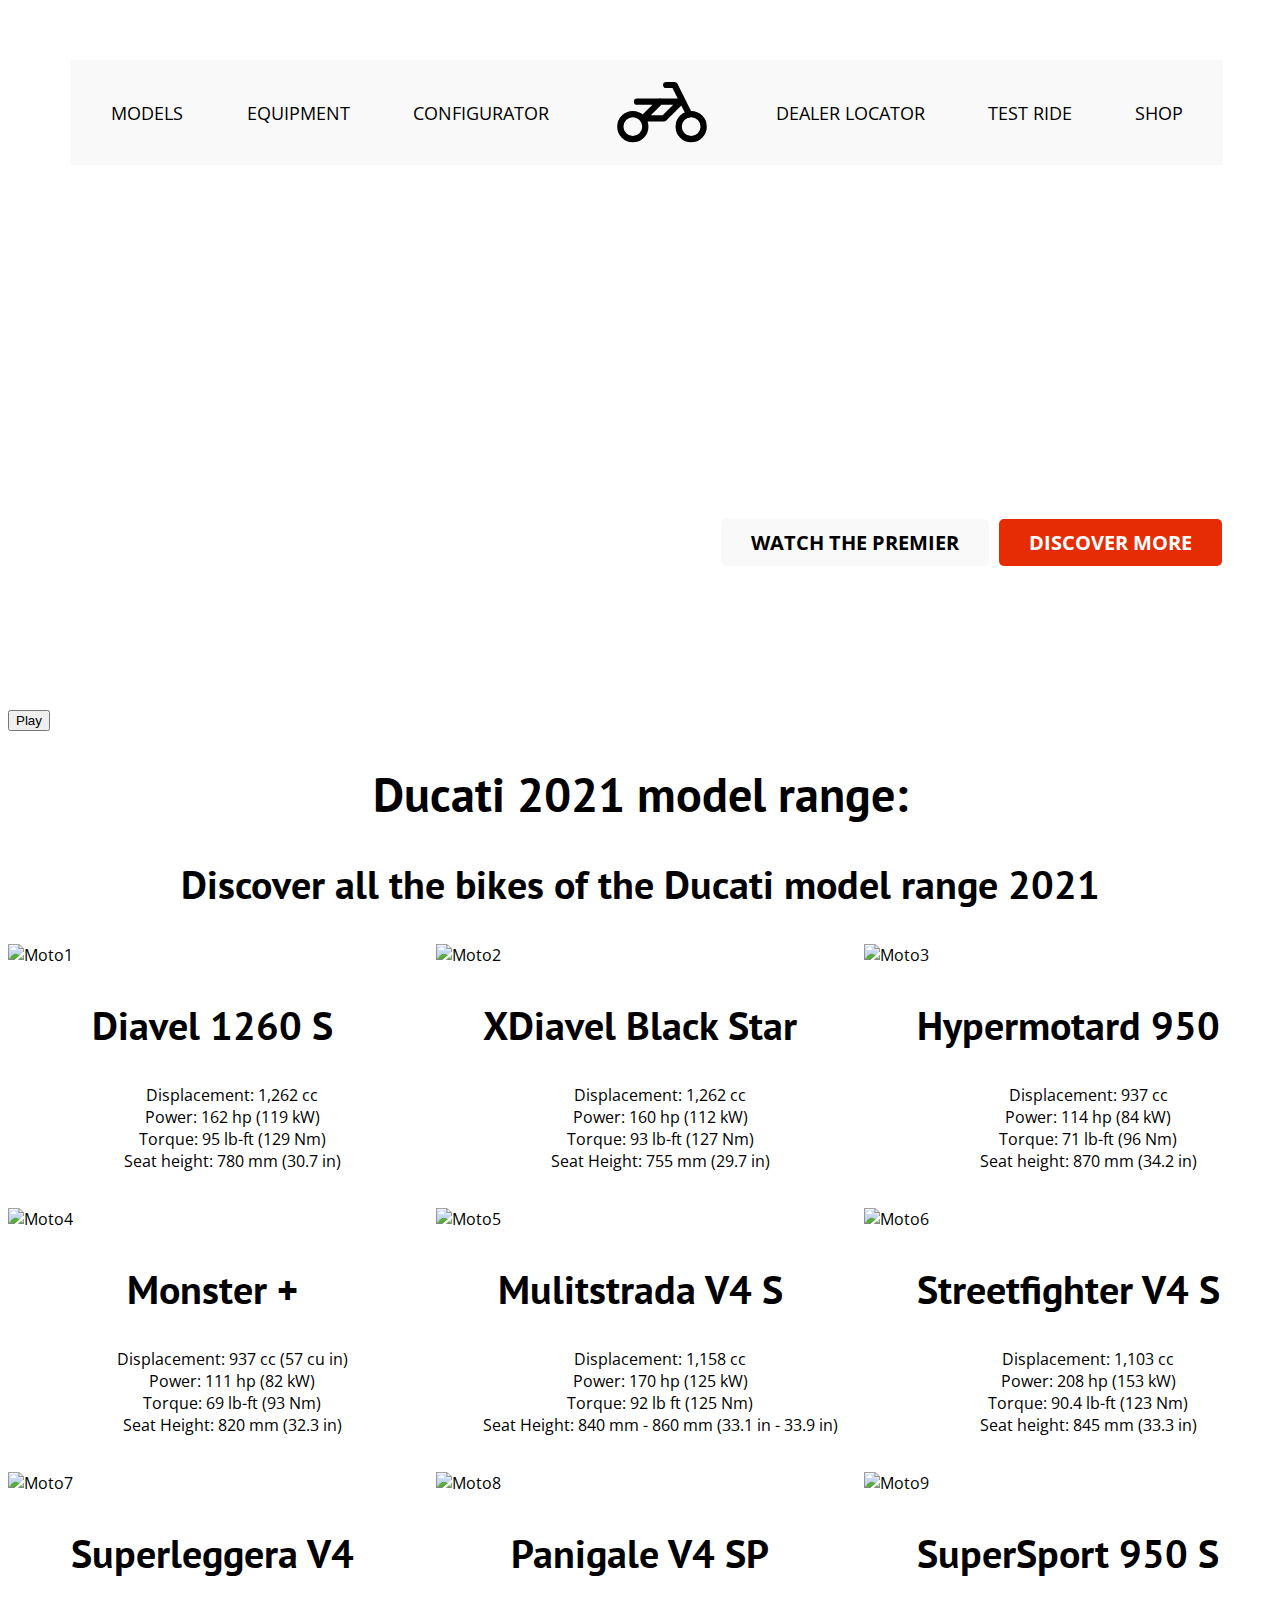
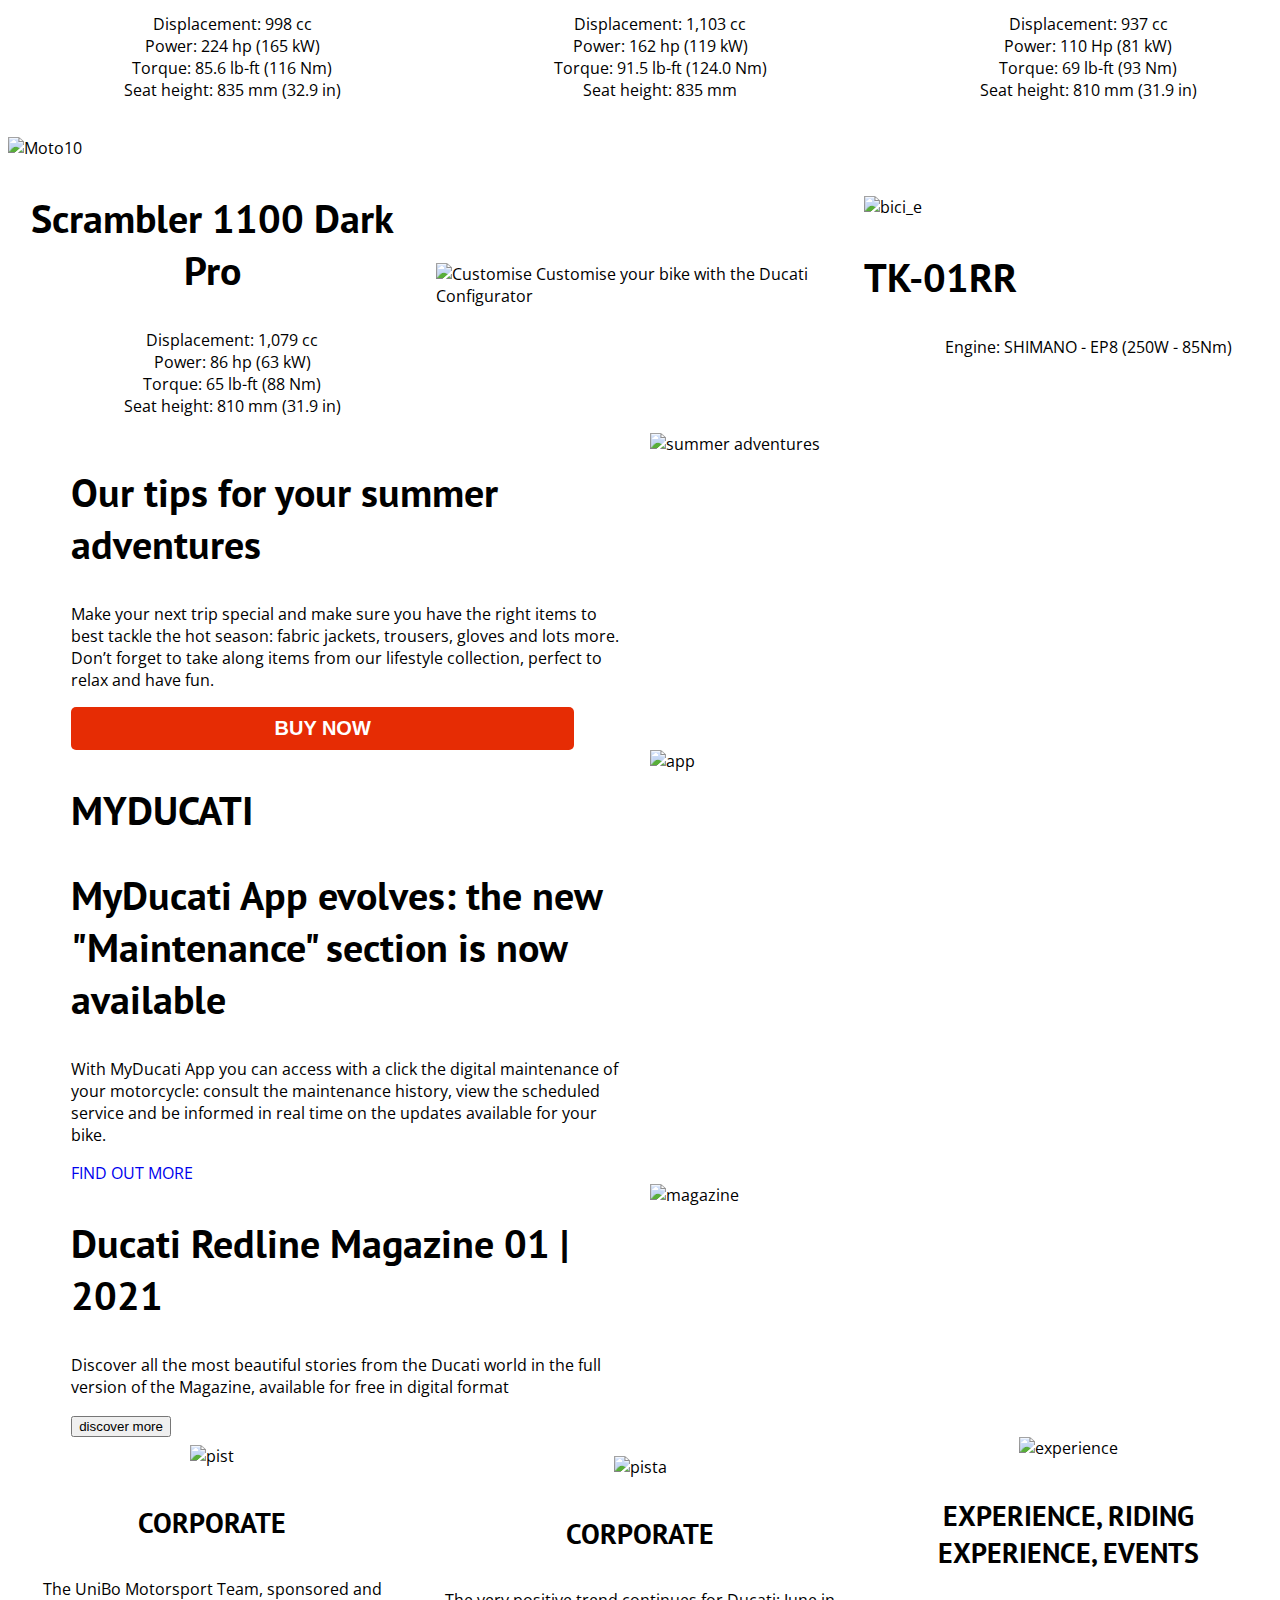
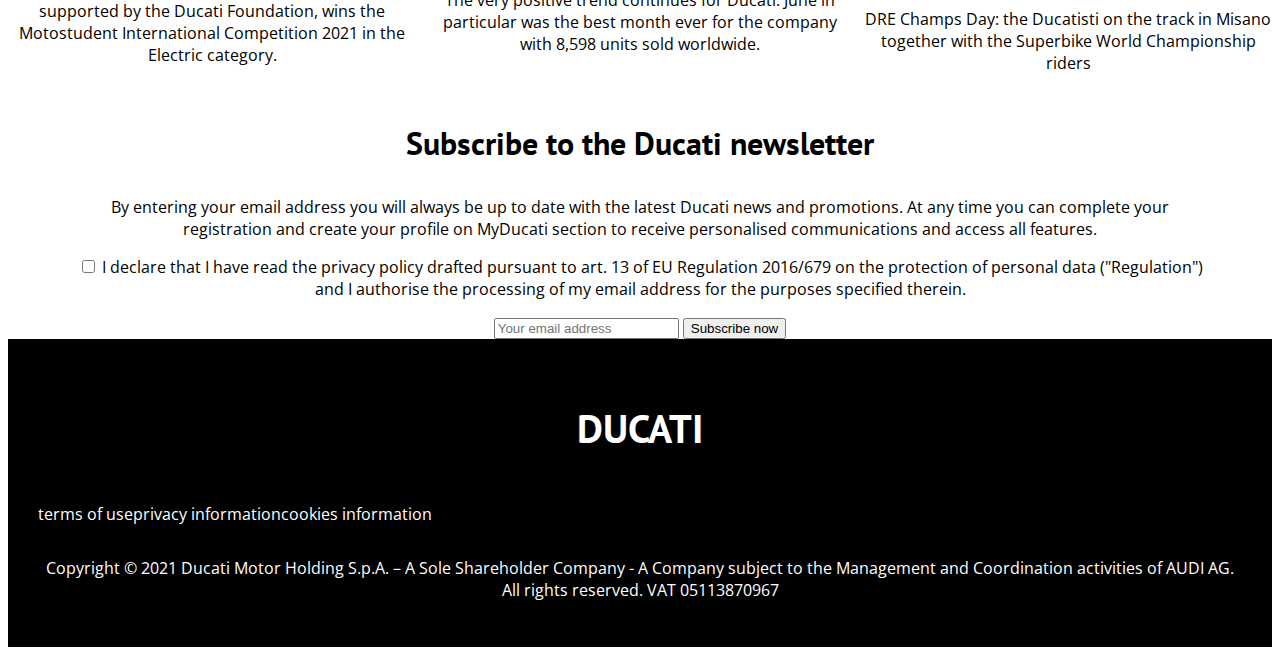
==== index.html @ 52ec9f52 "Add files via upload" ====
<!DOCTYPE html>
<html lang="en">

<head>
  <meta charset="UTF-8" />
  <meta http-equiv="X-UA-Compatible" content="IE=edge" />
  <meta name="viewport" content="width=device-width, initial-scale=1.0" />
  <title>Ducati: Moto, MotoGP & Superbike</title>
  <link href="https://fonts.googleapis.com/css2?family=Open+Sans&family=PT+Sans:wght@400;700&display=swap"
    rel="stylesheet" />
  <link rel="stylesheet" href="./css/style.css" />
</head>

<body>
  <header class="header">
    <div class="contenedor">
      <div class="info">
        <div class="info__izquierda">
          <a href="#" class="info__izquierda--enlace">scrambler ducati</a>
          <a href="#" class="info__izquierda--enlace">the land of joy</a>
        </div>
        <div class="info__derecha">
          <a href="#" class="info__derecha--enlace">international website</a>
          <a href="#" class="info__derecha--enlace">myducati</a>
        </div>
      </div>

      <nav class="navegacion">
        <a href="#" class="navegacion__enlace">models</a>
        <a href="#" class="navegacion__enlace">equipment</a>
        <a href="#" class="navegacion__enlace">configurator</a>
        <a href="#" class="navegacion__enlace"><svg xmlns="http://www.w3.org/2000/svg"
            class="icon icon-tabler icon-tabler-motorbike" width="100" height="100" viewBox="0 0 24 24"
            stroke-width="1.5" stroke="#000000" fill="none" stroke-linecap="round" stroke-linejoin="round">
            <path stroke="none" d="M0 0h24v24H0z" fill="none" />
            <circle cx="5" cy="16" r="3" />
            <circle cx="19" cy="16" r="3" />
            <path d="M7.5 14h5l4 -4h-10.5m1.5 4l4 -4" />
            <path d="M13 6h2l1.5 3l2 4" />
          </svg>
        </a>
        <a href="#" class="navegacion__enlace">dealer locator</a>
        <a href="#" class="navegacion__enlace">test ride</a>
        <a href="#" class="navegacion__enlace">shop</a>
      </nav>
    </div>

    <div class="header__texto">
      <h2 class="header__texto--titulo">born to celebrate</h2>
      <p class="header__texto--intro">
        Panigale V2 Bayliss 1st Championship 20th Anniversary
      </p>
      <p class="header__texto--parrafo">
        The celebration on one of the most successful riders of all time and
        the symbol of an entire community: Troy Bayliss
      </p>
    </div>
    <div class="header__boton">
      <div>
        <a class="header__boton--boton1" href="premiere.html">watch the premier</a>
      </div>
      <div>
        <a class="header__boton--boton2" href="#">discover more</a>
      </div>
    </div>
  </header>

  <button id="playMusic">Play</button>
  <button id="pauseMusic" class="hidden">Pause</button>
  <button id="stopMusic" class="hidden">Stop</button>

  <!-- <section>
      <div>
        <h3>worldsbk</h3>
        <p>Aruba.it Racing – Ducati team racing in the 2021 WorldSBK season!</p>
        <p>
          Follow Scott Redding, Michael Rinaldi and the Aruba.it Racing – Ducati
          team on the fourth round of the World SBK Championship.
        </p>
        <a href="#"> FOLLOW THE RACE</a>
        <img src="https://i.imgur.com/OsBKhrx.jpg" alt="Follow the race" />
      </div>
    </section> -->

  <main>
    <div class="centrar-texto">
      <h1><strong>Ducati 2021 model range:</strong></h1>
      <h2>Discover all the bikes of the Ducati model range 2021</h2>
    </div>

    <div class="grid">
      <div>
        <img src="https://i.imgur.com/Tn40NbR.png" alt="Moto1" />
        <h2 class="centrar-texto">Diavel 1260 S</h2>
        <ul class="especificaciones">
          <li>Displacement: 1,262 cc</li>
          <li>Power: 162 hp (119 kW)</li>
          <li>Torque: 95 lb-ft (129 Nm)</li>
          <li>Seat height: 780 mm (30.7 in)</li>
        </ul>
      </div>
      <div>
        <img src="https://i.imgur.com/jyrmXYi.png" alt="Moto2" />
        <h2 class="centrar-texto">XDiavel Black Star</h2>
        <ul class="especificaciones">
          <li class="listas">Displacement: 1,262 cc</li>
          <li>Power: 160 hp (112 kW)</li>
          <li>Torque: 93 lb-ft (127 Nm)</li>
          <li>Seat Height: 755 mm (29.7 in)</li>
        </ul>
      </div>
      <div>
        <img src="https://i.imgur.com/HvUGXnL.png" alt="Moto3" />
        <h2 class="centrar-texto">Hypermotard 950</h2>
        <ul class="especificaciones">
          <li>Displacement: 937 cc</li>
          <li>Power: 114 hp (84 kW)</li>
          <li>Torque: 71 lb-ft (96 Nm)</li>
          <li>Seat height: 870 mm (34.2 in)</li>
        </ul>
      </div>
      <div>
        <img src="https://i.imgur.com/j5yanj7.png" alt="Moto4" />
        <h2 class="centrar-texto">Monster +</h2>
        <ul class="especificaciones">
          <li>Displacement: 937 cc (57 cu in)</li>
          <li>Power: 111 hp (82 kW)</li>
          <li>Torque: 69 lb-ft (93 Nm)</li>
          <li>Seat Height: 820 mm (32.3 in)</li>
        </ul>
      </div>
      <div>
        <img src="https://i.imgur.com/OC34ZWy.png" alt="Moto5" />
        <h2 class="centrar-texto">Mulitstrada V4 S</h2>
        <ul class="especificaciones">
          <li>Displacement: 1,158 cc</li>
          <li>Power: 170 hp (125 kW)</li>
          <li>Torque: 92 lb ft (125 Nm)</li>
          <li>Seat Height: 840 mm - 860 mm (33.1 in - 33.9 in)</li>
        </ul>
      </div>
      <div>
        <img src="https://i.imgur.com/I2bBcA2.png" alt="Moto6" />
        <h2 class="centrar-texto">Streetfighter V4 S</h2>
        <ul class="especificaciones">
          <li>Displacement: 1,103 cc</li>
          <li>Power: 208 hp (153 kW)</li>
          <li>Torque: 90.4 lb-ft (123 Nm)</li>
          <li>Seat height: 845 mm (33.3 in)</li>
        </ul>
      </div>
      <div>
        <img src="https://i.imgur.com/BxGlyQI.png" alt="Moto7" />
        <h2 class="centrar-texto">Superleggera V4</h2>
        <ul class="especificaciones">
          <li>Displacement: 998 cc</li>
          <li>Power: 224 hp (165 kW)</li>
          <li>Torque: 85.6 lb-ft (116 Nm)</li>
          <li>Seat height: 835 mm (32.9 in)</li>
        </ul>
      </div>
      <div>
        <img src="https://i.imgur.com/la1O4lI.png" alt="Moto8" />
        <h2 class="centrar-texto">Panigale V4 SP</h2>
        <ul class="especificaciones">
          <li>Displacement: 1,103 cc</li>
          <li>Power: 162 hp (119 kW)</li>
          <li>Torque: 91.5 lb-ft (124.0 Nm)</li>
          <li>Seat height: 835 mm</li>
        </ul>
      </div>
      <div>
        <img src="https://i.imgur.com/30AopzX.png" alt="Moto9" />
        <h2 class="centrar-texto">SuperSport 950 S</h2>
        <ul class="especificaciones">
          <li>Displacement: 937 cc</li>
          <li>Power: 110 Hp (81 kW)</li>
          <li>Torque: 69 lb-ft (93 Nm)</li>
          <li>Seat height: 810 mm (31.9 in)</li>
        </ul>
      </div>
      <div>
        <img src="https://i.imgur.com/fawDX6p.png" alt="Moto10" />
        <h2 class="centrar-texto">Scrambler 1100 Dark Pro</h2>
        <ul class="especificaciones">
          <li>Displacement: 1,079 cc</li>
          <li>Power: 86 hp (63 kW)</li>
          <li>Torque: 65 lb-ft (88 Nm)</li>
          <li>Seat height: 810 mm (31.9 in)</li>
        </ul>
      </div>
      <div>
        <a href="#" class="modelos_custom"><img src="https://i.imgur.com/XJgsoAV.jpg" alt="Customise" />
          Customise your bike with the Ducati Configurator
        </a>
      </div>
      <div>
        <img src="https://i.imgur.com/HJPnLH4.png" alt="bici_e" />
        <h2 class="modelos">TK-01RR</h2>
        <ul class="especificaciones">
          <li>Engine: SHIMANO - EP8 (250W - 85Nm)</li>
        </ul>
      </div>
    </div>
  </main>

  <section class="grid_2 contenedor">
    <div>
      <h2>Our tips for your summer adventures</h2>
      <p>
        Make your next trip special and make sure you have the right items to
        best tackle the hot season: fabric jackets, trousers, gloves and lots
        more. Don’t forget to take along items from our lifestyle collection,
        perfect to relax and have fun.
      </p>
      <button class="header__boton--boton2">buy now</button>
    </div>
    <div>
      <img src="https://i.imgur.com/coVhL7p.jpg" alt="summer adventures" />
    </div>
  </section>
  <section class="grid_2 contenedor">
    <div>
      <h2>MYDUCATI</h2>
      <h2>
        MyDucati App evolves: the new "Maintenance" section is now available
      </h2>
      <p>
        With MyDucati App you can access with a click the digital maintenance
        of your motorcycle: consult the maintenance history, view the
        scheduled service and be informed in real time on the updates
        available for your bike.
      </p>
      <a href="#">FIND OUT MORE</a>
    </div>
    <div>
      <img src="https://i.imgur.com/0N36P7D.png" alt="app" />
    </div>
  </section>
  <section class="grid_2 contenedor">
    <div>
      <h2>Ducati Redline Magazine 01 | 2021</h2>
      <p>
        Discover all the most beautiful stories from the Ducati world in the
        full version of the Magazine, available for free in digital format
      </p>
      <button>discover more</button>
    </div>
    <div>
      <img src="https://i.imgur.com/sMCqqkQ.jpg" alt="magazine" />
    </div>
  </section>
  <section class="grid">
    <div class="corporate">
      <img src="https://i.imgur.com/60CAxHm.jpg" alt="pist" />
      <h4>CORPORATE</h4>
      <p>
        The UniBo Motorsport Team, sponsored and supported by the Ducati
        Foundation, wins the Motostudent International Competition 2021 in the
        Electric category.
      </p>
    </div>
    <div class="corporate">
      <img src="https://i.imgur.com/CehCvcb.jpg" alt="pista" />
      <h4>CORPORATE</h4>
      <p>
        The very positive trend continues for Ducati: June in particular was
        the best month ever for the company with 8,598 units sold worldwide.
      </p>
    </div>
    <div class="corporate">
      <img src="https://i.imgur.com/MT83eJv.jpg" alt="experience" />
      <h4>EXPERIENCE, RIDING EXPERIENCE, EVENTS</h4>
      <p>
        DRE Champs Day: the Ducatisti on the track in Misano together with the
        Superbike World Championship riders
      </p>
    </div>
  </section>
  <section class="contenedor centrar-texto">
    <div>
      <h3>Subscribe to the Ducati newsletter</h3>
      <p>
        By entering your email address you will always be up to date with the
        latest Ducati news and promotions. At any time you can complete your
        registration and create your profile on MyDucati section to receive
        personalised communications and access all features.
      </p>
      <div>

        <p> <input type="checkbox">
          I declare that I have read the privacy policy drafted pursuant to art.
          13 of EU Regulation 2016/679 on the protection of personal data
          ("Regulation") and I authorise the processing of my email address for
          the purposes specified therein.
        </p>
      </div>
      <input placeholder="Your email address" />
      <button>Subscribe now</button>
    </div>
  </section>
  <footer class="footer centrar-texto">
    <div>
      <h2>DUCATI</h2>
      <div class="footer__lista centrar-texto">
        <p>terms of use</p>
        <p>privacy information</p>
        <p>cookies information</p>
      </div>
    </div>
    <div>
      <p>
        Copyright © 2021 Ducati Motor Holding S.p.A. – A Sole Shareholder
        Company - A Company subject to the Management and Coordination
        activities of AUDI AG. All rights reserved. VAT 05113870967
      </p>
    </div>
  </footer>

  <script src="/js/howler.min.js"></script>
  <script src="/js/main.js"></script>
</body>

</html>
---- css/style.css ----
:root {
  --fuenteHeading: "PT Sans", sans-serif;
  --fuenteParrafos: "Open Sans", sans-serif;

  --blanco: #ffffff;
  --negro: #000000;
  --rojo: #e62c04;
  --gris: #f9f9f9;
}
html {
  box-sizing: border-box;
  font-size: 62.5%;
}
*,
*:before,
*:after {
  box-sizing: inherit;
}
body {
  font-family: var(--fuenteParrafos);
  font-size: 1.6rem;
  /* line-height: 2; */
}

/* Globales */
.contenedor {
  max-width: 150rem;
  width: 90%;
  margin: 0 auto;
}
a {
  text-decoration: none;
}
h1,
h2,
h3,
h4 {
  font-family: var(--fuenteHeading);
}
h1 {
  font-size: 4.8rem;
}
h2 {
  font-size: 4rem;
}
h3 {
  font-size: 3.2rem;
}
h4 {
  font-size: 2.8rem;
}
img {
  max-width: 100%;
}

/* Utilidades */
.no-margin {
  margin: 0;
}
.no-padding {
  padding: 0;
}
.centrar-texto {
  text-align: center;
}

/* Header */
.header {
  background-image: url(https://i.imgur.com/U5KOQFh.jpg);
  height: 70rem;
  background-size: cover;
  background-repeat: no-repeat;
  background-position: center center;
  position: relative;
}
.header__texto {
  text-align: left;
  color: var(--blanco);
  margin-top: 20rem;
  margin-left: 5rem;
}
.header__texto--titulo {
  text-transform: uppercase;
  font-size: 1.6rem;
  margin-bottom: 0.4rem;
}
.header__texto--intro {
  text-transform: uppercase;
  font-size: 4.8rem;
  font-weight: 700;
  margin-top: 1rem;
  margin-bottom: 1.5rem;
}
.header__texto--parrafo {
  font-size: 1.8rem;
  margin-top: 1rem;
  margin-bottom: 1.9rem;
}
.logo {
  color: var(--blanco);
}
.logo__nombre {
  font-weight: normal;
}
.logo__bold {
  font-weight: 700;
}
.navegacion {
  background-color: var(--gris);
  display: flex;
  justify-content: space-between;
  align-items: center;
  font-size: 1.8rem;
  gap: 2rem;
  margin-top: 3rem;
  padding: 0 4rem;
  text-transform: uppercase;
  position: fixed;
  max-width: 150rem;
  width: 90%;
}
.navegacion__enlace {
  color: var(--negro);
}
.info {
    display: flex;
    justify-content: space-between;
}
.info__izquierda,
.info__derecha {
    text-transform: uppercase;
    gap: 20rem;
}
.info__izquierda--enlace {
    color: var(--blanco);
}
.info__derecha--enlace {
    color: var(--blanco);
}
.header__boton {
    display: flex;
    justify-content: right;
    margin-top: 10rem;
    gap: 1rem;
}
.header__boton--boton1 {
    color: var(--negro);
    background-color: var(--gris);
    padding: 1rem 3rem;
    font-size: 2rem;
    text-transform: uppercase;
    font-weight: bold;
    border-radius: 0.5rem;
    width: 90%;
    text-align: center;
    border: none;
    margin-left: 5rem;
}
.header__boton--boton2 {
    color: var(--blanco);
    background-color: var(--rojo);
    padding: 1rem 3rem;
    font-size: 2rem;
    text-transform: uppercase;
    font-weight: bold;
    border-radius: 0.5rem;
    width: 90%;
    text-align: center;
    border: none;
    margin-right: 5rem;
}


/* Grid */
.grid {
  display: grid;
  grid-template-columns: repeat(1, 1fr);
  gap: 2rem;
}
@media (min-width: 768px) {
  .grid {
    grid-template-columns: repeat(3, 1fr);
    align-items: center;
  }
}

.modelos_custom {
  color: var(--negro);
}

.especificaciones {
  text-align: center;
  list-style: none;
}

.grid_2 {
  display: grid;
  grid-template-columns: repeat(2, 1fr);
  gap: 2rem;
}

.corporate {
  text-align: center;
}

.footer {
  background-color: var(--negro);
  color: var(--blanco);
  padding: 3rem;
}

.footer__lista {
  display: flex;
  align-items: center;
}

.hidden {
  visibility: hidden;
}
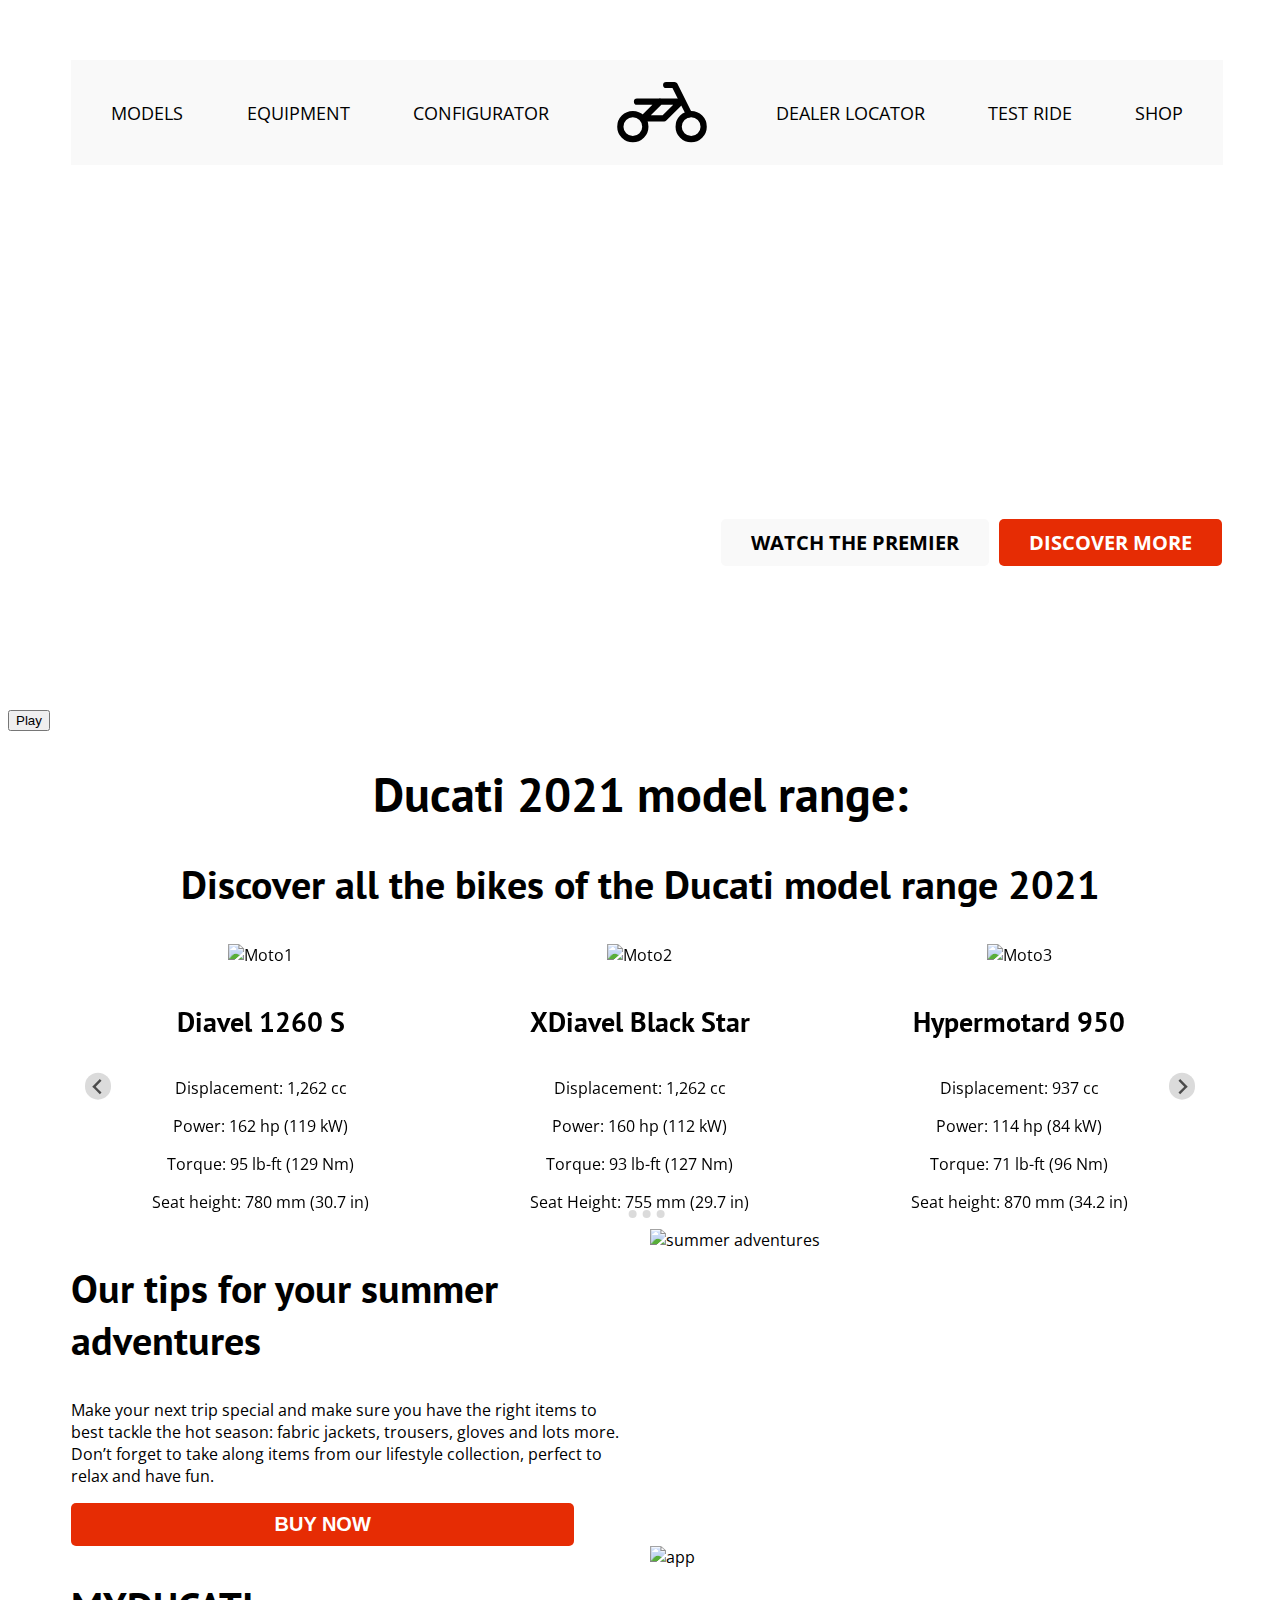
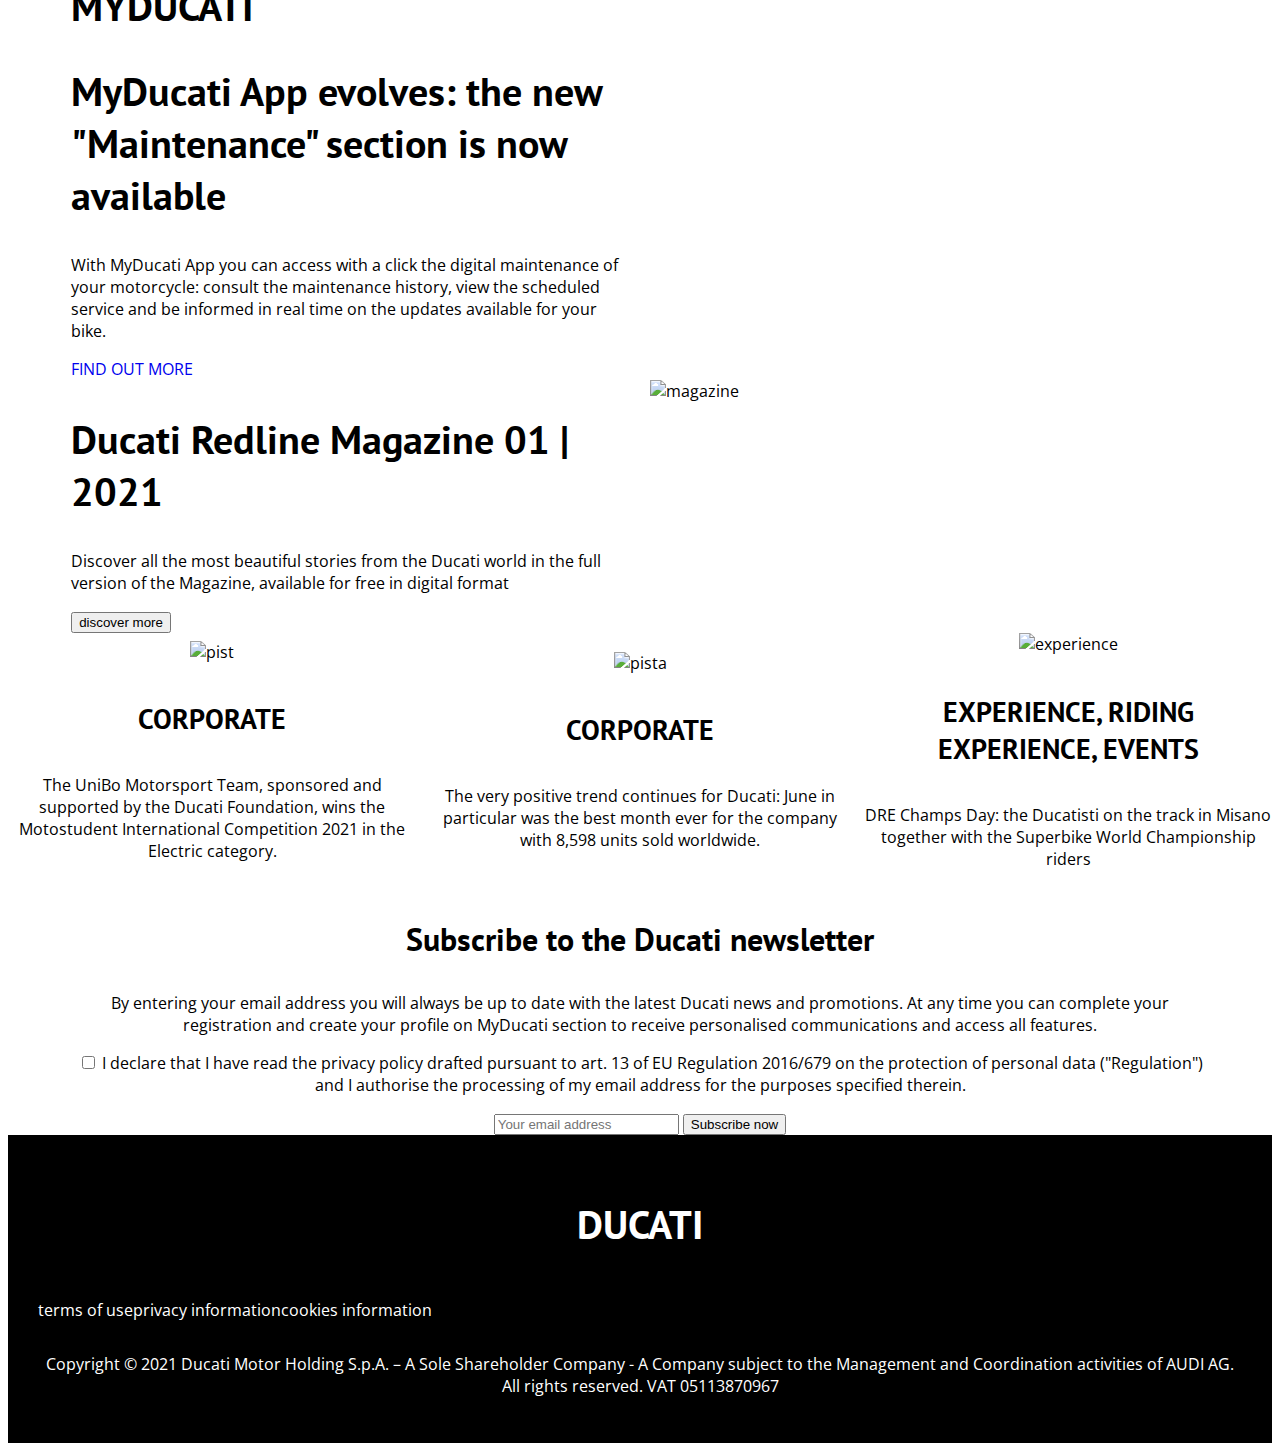
==== commit 24f88e1d: "Add files via upload" ====
--- a/index.html
+++ b/index.html
@@ -8,6 +8,7 @@
   <title>Ducati: Moto, MotoGP & Superbike</title>
   <link href="https://fonts.googleapis.com/css2?family=Open+Sans&family=PT+Sans:wght@400;700&display=swap"
     rel="stylesheet" />
+  <link rel="stylesheet" href="./css/splide.min.css">
   <link rel="stylesheet" href="./css/style.css" />
 </head>
 
@@ -88,120 +89,127 @@
       <h2>Discover all the bikes of the Ducati model range 2021</h2>
     </div>
 
-    <div class="grid">
-      <div>
-        <img src="https://i.imgur.com/Tn40NbR.png" alt="Moto1" />
-        <h2 class="centrar-texto">Diavel 1260 S</h2>
-        <ul class="especificaciones">
-          <li>Displacement: 1,262 cc</li>
-          <li>Power: 162 hp (119 kW)</li>
-          <li>Torque: 95 lb-ft (129 Nm)</li>
-          <li>Seat height: 780 mm (30.7 in)</li>
+    <div id="card-slider" class="splide contenedor">
+      <div class="splide__track">
+        <ul class="splide__list centrar-texto">
+          <li class="splide__slide">
+            <img src="https://i.imgur.com/Tn40NbR.png" alt="Moto1">
+            <h4>Diavel 1260 S</h4>
+            <div>
+              <p>Displacement: 1,262 cc</p>
+              <p>Power: 162 hp (119 kW)</p>
+              <p>Torque: 95 lb-ft (129 Nm)</p>
+              <p>Seat height: 780 mm (30.7 in)</p>
+            </div>
+          </li>
+          <li class="splide__slide">
+            <img src="https://i.imgur.com/jyrmXYi.png" alt="Moto2">
+            <h4>XDiavel Black Star</h4>
+            <div>
+              <p>Displacement: 1,262 cc</p>
+              <p>Power: 160 hp (112 kW)</p>
+              <p>Torque: 93 lb-ft (127 Nm)</p>
+              <p>Seat Height: 755 mm (29.7 in)</p>
+            </div>
+          </li>
+          <li class="splide__slide">
+            <img src="https://i.imgur.com/HvUGXnL.png" alt="Moto3">
+            <h4>Hypermotard 950</h4>
+            <div>
+              <p>Displacement: 937 cc</p>
+              <p>Power: 114 hp (84 kW)</p>
+              <p>Torque: 71 lb-ft (96 Nm)</p>
+              <p>Seat height: 870 mm (34.2 in)</p>
+            </div>
+          </li>
+          <li class="splide__slide">
+            <img src="https://i.imgur.com/j5yanj7.png" alt="Moto4">
+            <h4>Monster +</h4>
+            <div>
+              <p>Displacement: 937 cc (57 cu in)</p>
+              <p>Power: 111 hp (82 kW)</p>
+              <p>Torque: 69 lb-ft (93 Nm)</p>
+              <p>Seat Height: 820 mm (32.3 in)</p>
+            </div>
+          </li>
+          <li class="splide__slide">
+            <img src="https://i.imgur.com/OC34ZWy.png" alt="Moto5">
+            <h4>Mulitstrada V4 S</h4>
+            <div>
+              <p>Displacement: 1,158 cc</p>
+              <p>Power: 170 hp (125 kW)</p>
+              <p>Torque: 92 lb ft (125 Nm)</p>
+              <p>Seat Height: 840 mm - 860 mm (33.1 in - 33.9 in)</p>
+            </div>
+          </li>
+          <li class="splide__slide">
+            <img src="https://i.imgur.com/I2bBcA2.png" alt="Moto6">
+            <h4>Streetfighter V4 S</h4>
+            <div>
+              <p>Displacement: 1,103 cc</p>
+              <p>Power: 208 hp (153 kW)</p>
+              <p>Torque: 90.4 lb-ft (123 Nm)</p>
+              <p>Seat height: 845 mm (33.3 in)</p>
+            </div>
+          </li>
+          <li class="splide__slide">
+            <img src="https://i.imgur.com/BxGlyQI.png" alt="Moto7">
+            <h4>Superleggera V4</h4>
+            <div>
+              <p>Displacement: 998 cc</p>
+              <p>Power: 224 hp (165 kW)</p>
+              <p>Torque: 85.6 lb-ft (116 Nm)</p>
+              <p>Seat height: 835 mm (32.9 in)</p>
+            </div>
+          </li>
+          <li class="splide__slide">
+            <img src="https://i.imgur.com/la1O4lI.png" alt="Moto8">
+            <h4>Panigale V4 SP</h4>
+            <div>
+              <p>Displacement: 1,103 cc</p>
+              <p>Power: 162 hp (119 kW)</p>
+              <p>Torque: 91.5 lb-ft (124.0 Nm)</p>
+              <p>Seat height: 835 mm</p>
+            </div>
+          </li>
+          <li class="splide__slide cen">
+            <img src="https://i.imgur.com/30AopzX.png" alt="Moto9">
+            <h4>SuperSport 950 S</h4>
+            <div>
+              <p>Displacement: 937 cc</p>
+              <p>Power: 110 Hp (81 kW)</p>
+              <p>Torque: 69 lb-ft (93 Nm)</p>
+              <p>Seat height: 810 mm (31.9 in)</p>
+            </div>
+          </li>
+          <li class="splide__slide">
+            <img src="https://i.imgur.com/fawDX6p.png" alt="Moto10">
+            <h4>Scrambler 1100 Dark Pro</h4>
+            <div>
+              <p>Displacement: 1,079 cc</p>
+              <p>Power: 86 hp (63 kW)</p>
+              <p>Torque: 65 lb-ft (88 Nm)</p>
+              <p>Seat height: 810 mm (31.9 in)</p>
+            </div>
+          </li>
+          <li class="splide__slide">
+            <img src="https://i.imgur.com/XJgsoAV.jpg" alt="Customise">
+            <h4>The best experience</h4>
+            <div>
+              Customise your bike with the Ducati Configurator
+            </div>
+          </li>
+          <li class="splide__slide">
+            <img src="https://i.imgur.com/HJPnLH4.png" alt="bici_e">
+            <h4>TK-01RR</h4>
+            <div>
+              <p>Engine: SHIMANO - EP8 (250W - 85Nm)</p>
+            </div>
+          </li>
         </ul>
       </div>
-      <div>
-        <img src="https://i.imgur.com/jyrmXYi.png" alt="Moto2" />
-        <h2 class="centrar-texto">XDiavel Black Star</h2>
-        <ul class="especificaciones">
-          <li class="listas">Displacement: 1,262 cc</li>
-          <li>Power: 160 hp (112 kW)</li>
-          <li>Torque: 93 lb-ft (127 Nm)</li>
-          <li>Seat Height: 755 mm (29.7 in)</li>
-        </ul>
-      </div>
-      <div>
-        <img src="https://i.imgur.com/HvUGXnL.png" alt="Moto3" />
-        <h2 class="centrar-texto">Hypermotard 950</h2>
-        <ul class="especificaciones">
-          <li>Displacement: 937 cc</li>
-          <li>Power: 114 hp (84 kW)</li>
-          <li>Torque: 71 lb-ft (96 Nm)</li>
-          <li>Seat height: 870 mm (34.2 in)</li>
-        </ul>
-      </div>
-      <div>
-        <img src="https://i.imgur.com/j5yanj7.png" alt="Moto4" />
-        <h2 class="centrar-texto">Monster +</h2>
-        <ul class="especificaciones">
-          <li>Displacement: 937 cc (57 cu in)</li>
-          <li>Power: 111 hp (82 kW)</li>
-          <li>Torque: 69 lb-ft (93 Nm)</li>
-          <li>Seat Height: 820 mm (32.3 in)</li>
-        </ul>
-      </div>
-      <div>
-        <img src="https://i.imgur.com/OC34ZWy.png" alt="Moto5" />
-        <h2 class="centrar-texto">Mulitstrada V4 S</h2>
-        <ul class="especificaciones">
-          <li>Displacement: 1,158 cc</li>
-          <li>Power: 170 hp (125 kW)</li>
-          <li>Torque: 92 lb ft (125 Nm)</li>
-          <li>Seat Height: 840 mm - 860 mm (33.1 in - 33.9 in)</li>
-        </ul>
-      </div>
-      <div>
-        <img src="https://i.imgur.com/I2bBcA2.png" alt="Moto6" />
-        <h2 class="centrar-texto">Streetfighter V4 S</h2>
-        <ul class="especificaciones">
-          <li>Displacement: 1,103 cc</li>
-          <li>Power: 208 hp (153 kW)</li>
-          <li>Torque: 90.4 lb-ft (123 Nm)</li>
-          <li>Seat height: 845 mm (33.3 in)</li>
-        </ul>
-      </div>
-      <div>
-        <img src="https://i.imgur.com/BxGlyQI.png" alt="Moto7" />
-        <h2 class="centrar-texto">Superleggera V4</h2>
-        <ul class="especificaciones">
-          <li>Displacement: 998 cc</li>
-          <li>Power: 224 hp (165 kW)</li>
-          <li>Torque: 85.6 lb-ft (116 Nm)</li>
-          <li>Seat height: 835 mm (32.9 in)</li>
-        </ul>
-      </div>
-      <div>
-        <img src="https://i.imgur.com/la1O4lI.png" alt="Moto8" />
-        <h2 class="centrar-texto">Panigale V4 SP</h2>
-        <ul class="especificaciones">
-          <li>Displacement: 1,103 cc</li>
-          <li>Power: 162 hp (119 kW)</li>
-          <li>Torque: 91.5 lb-ft (124.0 Nm)</li>
-          <li>Seat height: 835 mm</li>
-        </ul>
-      </div>
-      <div>
-        <img src="https://i.imgur.com/30AopzX.png" alt="Moto9" />
-        <h2 class="centrar-texto">SuperSport 950 S</h2>
-        <ul class="especificaciones">
-          <li>Displacement: 937 cc</li>
-          <li>Power: 110 Hp (81 kW)</li>
-          <li>Torque: 69 lb-ft (93 Nm)</li>
-          <li>Seat height: 810 mm (31.9 in)</li>
-        </ul>
-      </div>
-      <div>
-        <img src="https://i.imgur.com/fawDX6p.png" alt="Moto10" />
-        <h2 class="centrar-texto">Scrambler 1100 Dark Pro</h2>
-        <ul class="especificaciones">
-          <li>Displacement: 1,079 cc</li>
-          <li>Power: 86 hp (63 kW)</li>
-          <li>Torque: 65 lb-ft (88 Nm)</li>
-          <li>Seat height: 810 mm (31.9 in)</li>
-        </ul>
-      </div>
-      <div>
-        <a href="#" class="modelos_custom"><img src="https://i.imgur.com/XJgsoAV.jpg" alt="Customise" />
-          Customise your bike with the Ducati Configurator
-        </a>
-      </div>
-      <div>
-        <img src="https://i.imgur.com/HJPnLH4.png" alt="bici_e" />
-        <h2 class="modelos">TK-01RR</h2>
-        <ul class="especificaciones">
-          <li>Engine: SHIMANO - EP8 (250W - 85Nm)</li>
-        </ul>
-      </div>
-    </div>
+    </div>
+
   </main>
 
   <section class="grid_2 contenedor">
@@ -316,7 +324,7 @@
       </p>
     </div>
   </footer>
-
+  <script src="/js/splide.min.js"></script>
   <script src="/js/howler.min.js"></script>
   <script src="/js/main.js"></script>
 </body>
